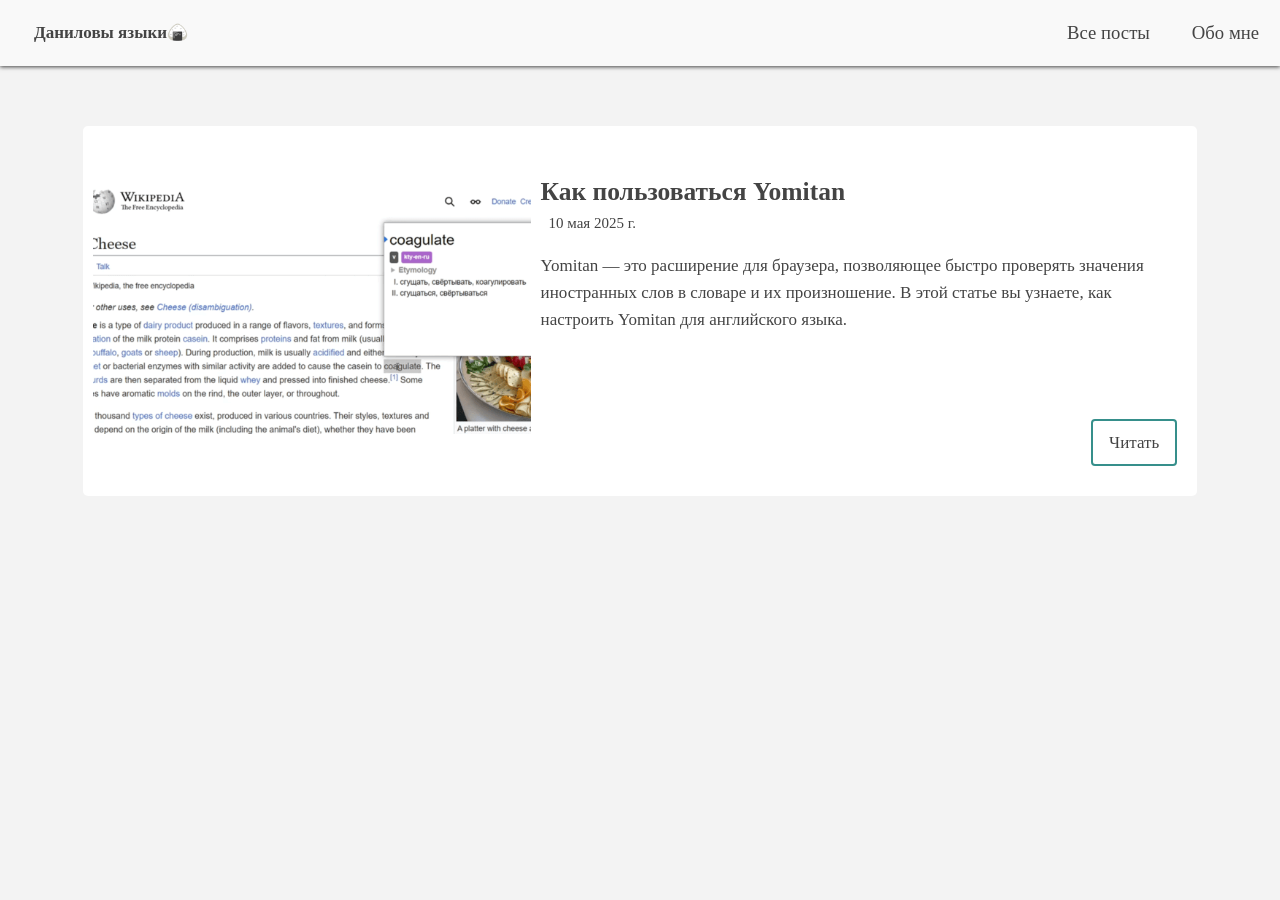
==== ru/index.html @ 2eab8e98 "Removing an empty script" ====
<!DOCTYPE html>
<html lang="ru">
<head>
    <meta charset="UTF-8">
    <meta name="viewport" content="width=device-width, initial-scale=1.0">
    <meta name="google-site-verification" content="_SCb79MQQsaVk4-meTRTT8BrRZhNSLx7GA8zhKPpbQs" />
    <link rel="alternate" hreflang="ru" href="https://osechi3.github.io/danilov-languages/ru/index.html">
    <link rel="alternate" hreflang="ja" href="https://osechi3.github.io/danilov-languages/ja/index.html">
    <link rel="stylesheet" href="../style-main-page.css">
    <link rel="icon" href="data:image/svg+xml,<svg xmlns='http://www.w3.org/2000/svg' viewBox='0 0 100 100'><text y='.9em' font-size='90'>🍙</text></svg>"/>
    <title>Даниловы языки🍙</title>
</head>

<!-- Google tag (gtag.js) -->
<script async src="https://www.googletagmanager.com/gtag/js?id=G-MXRW9XLTSB"></script>
<script>
    window.dataLayer = window.dataLayer || [];
    function gtag(){dataLayer.push(arguments);}
    gtag('js', new Date());

    gtag('config', 'G-MXRW9XLTSB');
</script>

<body>
    <header>
        <div class="logo-text">
            <a href="." class="logo-link">Даниловы языки🍙</a>
        </div>
        <nav class="main-nav">
            <ul class="right-nav">
                <li>
                    <a href=".">Все посты</a>
                </li>
                <li>
                    <a href="profile.html">Обо мне</a>
                </li>
            </ul>
        </nav>
    </header>

    <main class="main-page-content">
        <section class="main-page-center">
            <article class="card">
                <img src="post-resources/yomitan-usage/videoframe_4961.png" alt="" class="card-image">
                <div class="card-body">
                    <h2 class="card-title"><a href="posts/yomitan.html">Как пользоваться Yomitan</a></h2>
                    <time datetime="2025-04-25">10 мая 2025 г.</time>
                    <p class="card-description">
                        Yomitan — это расширение для браузера, позволяющее быстро проверять значения иностранных слов в словаре и их произношение. В этой статье вы узнаете, как настроить Yomitan для английского языка.</p>
                    <a href="posts/yomitan.html" class="btn-read-more">Читать</a>
                </div>
            </article>

            <!-- <article class="card">
                <img src="/post-resources/01-04-25/01-04-25.jpg" alt="" class="card-image">
                <div class="card-body">
                    <h2 class="card-title"><a href="">The post title</a></h2>
                    <time datetime="2025-04-01">1 апреля 2025 г.</time>
                    <p class="card-description">
                        Lorem ipsum dolor sit amet consectetur adipisicing elit. Eius, asperiores reprehenderit. Eaque maiores omnis, provident architecto assumenda voluptatum nam voluptate, fugit enim aliquid corporis iusto, nobis amet beatae tempore qui.
                    </p>
                    <a href="#" class="btn-read-more">Read more</a>
                </div>
            </article> -->

            <!-- <article class="card">
                <img src="/post-resources/02-04-25/02-04-25.jpg" alt="" class="card-image">
                <div class="card-body">
                    <h2 class="card-title"><a href="">The post title</a></h2>
                    <time datetime="2025-04-01">1 апреля 2025 г.</time>
                    <p class="card-description">
                        Lorem ipsum dolor sit amet consectetur adipisicing elit. Eius, asperiores reprehenderit. Eaque maiores omnis, provident architecto assumenda voluptatum nam voluptate, fugit enim aliquid corporis iusto, nobis amet beatae tempore qui.
                    </p>
                    <a href="#" class="btn-read-more">Read more</a>
                </div>
            </article> -->
        </section>

        <!-- <footer>
            <h3>Quick links</h3>
            <ul>
                <li><a href="#">Все посты</a></li>
                <li><a href="#">Обо мне</a></li>
            </ul>
            <p>Lorem ipsum dolor sit amet consectetur adipisicing elit. Veniam a sapiente, esse explicabo odit doloremque.</p>
        </footer> -->
    </main>

    <!-- <script src="main.js"></script> -->
</body>
</html>
---- style-main-page.css ----
body {
    padding: 0px;
    margin: 0px;

    line-height: 1.6;
    font-size: 17px;
    color: #444;

    background-color: #f3f3f3;
}

header {
    position: sticky;
    top: 0;

    box-shadow: 0 1px 4px 0 #444;
}

h1 {
    font-size: 2em;
}

h2 {
    font-size: 1.5em;
}

h3 {
    font-size: 1.17em;
}

h1, h2, h3 {
    line-height: 1.2;
    font-weight: bold;
}



/* NAVIGATION BAR */

header {
    display: flex;
    align-items: center;

    background-color: #f9f9f9;
    height: 66px;
}

.logo-text {
    box-sizing: border-box;
    display: flex;
    align-items: center;

    height: inherit;
    margin-left: 2em;
}

.logo-link {
    font-weight: bold;
    text-decoration: none;
    color: #444;
}

.main-nav {
    margin-left: auto;
}

.main-nav * {
    color: #444;
}

.right-nav {
    display: flex;

    margin: 0;
    padding: 0;
    list-style: none;
}

.right-nav li a {
    display: block;
    padding: 18px 21px;
    font-size: 1.1em;

    text-decoration: none;
}

.right-nav li a:hover {
    background-color: #e4e4e4;
    transition: 0.5s;
}



/* MAIN CONTENT */

.main-page-content {
    width: 90%;
    margin: 50px auto 30px;
}

.main-page-center {
    display: flex;
    flex-direction: column;
}

.card {
    display: flex;

    width: 95%;
    height: 330px;
    margin: 10px auto;
    padding: 20px 10px;

    border-radius: 5px;
    background: #fff;
}

.card-title {
    margin-bottom: 3px;
}

.card-title a {
    text-decoration: none;
    color: #444;
}

.card-image {
    width: 40%;
    height: 100%;

    object-fit: contain;
}

.card-body {
    display: flex;
    flex-direction: column;

    padding: 10px;
    width: 60%;
}

.card-body time {
    margin-left: 8px;

    font-size: 15px;
}

.btn-read-more {
    padding: .5rem 1rem;
    margin-top: auto;
    margin-left: auto;

    color: #444;

    background: transparent;
    border: 2px solid #368F8B;
    border-radius: .25rem;
    text-decoration: none;
}

.btn-read-more:hover {
    color: #fff;

    background: #368F8B;

    transition: .25s;
}



/* MEDIA QUERIES */

@media screen and (max-width: 950px) {

    .main-page-content {
        width: 100%;
        margin: 50px auto 5px;
    }
}

@media screen and (max-width: 800px) {

    .card {
        flex-direction: column;
        align-items: center;

        height: auto;
    }

    .card-image {
        width: 50%;
    }
    
    .card-body {
        display: flex;
        flex-direction: column;
        align-items: center;
    
        padding: 10px;
        width: 100%;
    }
}

@media screen and (max-width: 460px) {
    header {
        height: 100%;

        flex-direction: column;
    }

    .main-nav {
        margin-left: 0;
        width: 100%;
    }
    
    .right-nav li {
        flex-grow: 1;
        
        text-align: center;
    }

    .right-nav li a {
        padding-top: 5px;
        padding-bottom: 5px;
    }
}
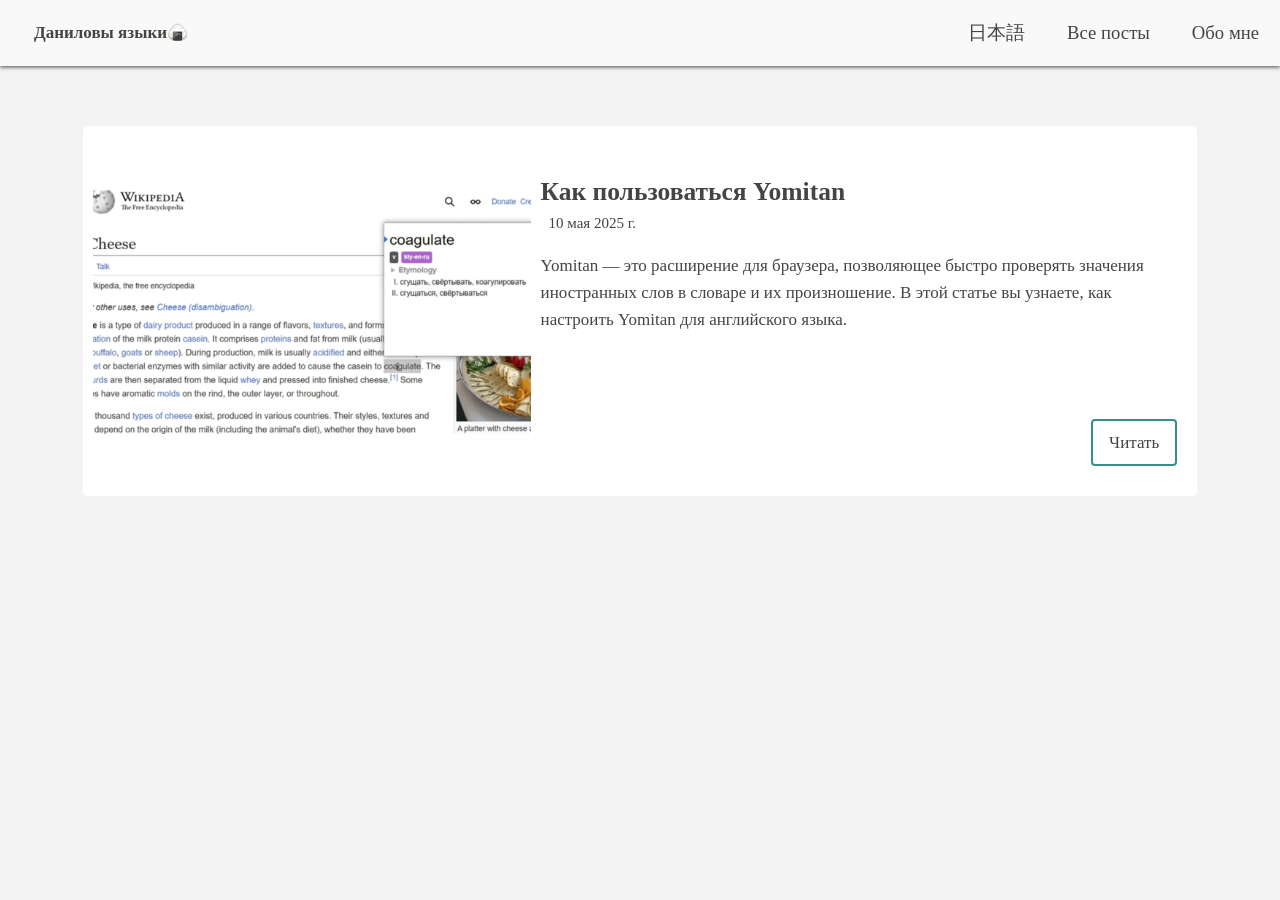
==== commit 64c9f98d: "Adding a language picker" ====
--- a/ru/index.html
+++ b/ru/index.html
@@ -28,6 +28,9 @@
         </div>
         <nav class="main-nav">
             <ul class="right-nav">
+                <li>
+                    <a href="#" class="language-picker">日本語</a>
+                </li>
                 <li>
                     <a href=".">Все посты</a>
                 </li>
@@ -86,6 +89,6 @@
         </footer> -->
     </main>
 
-    <!-- <script src="main.js"></script> -->
+    <script src="../main.js"></script>
 </body>
 </html>
